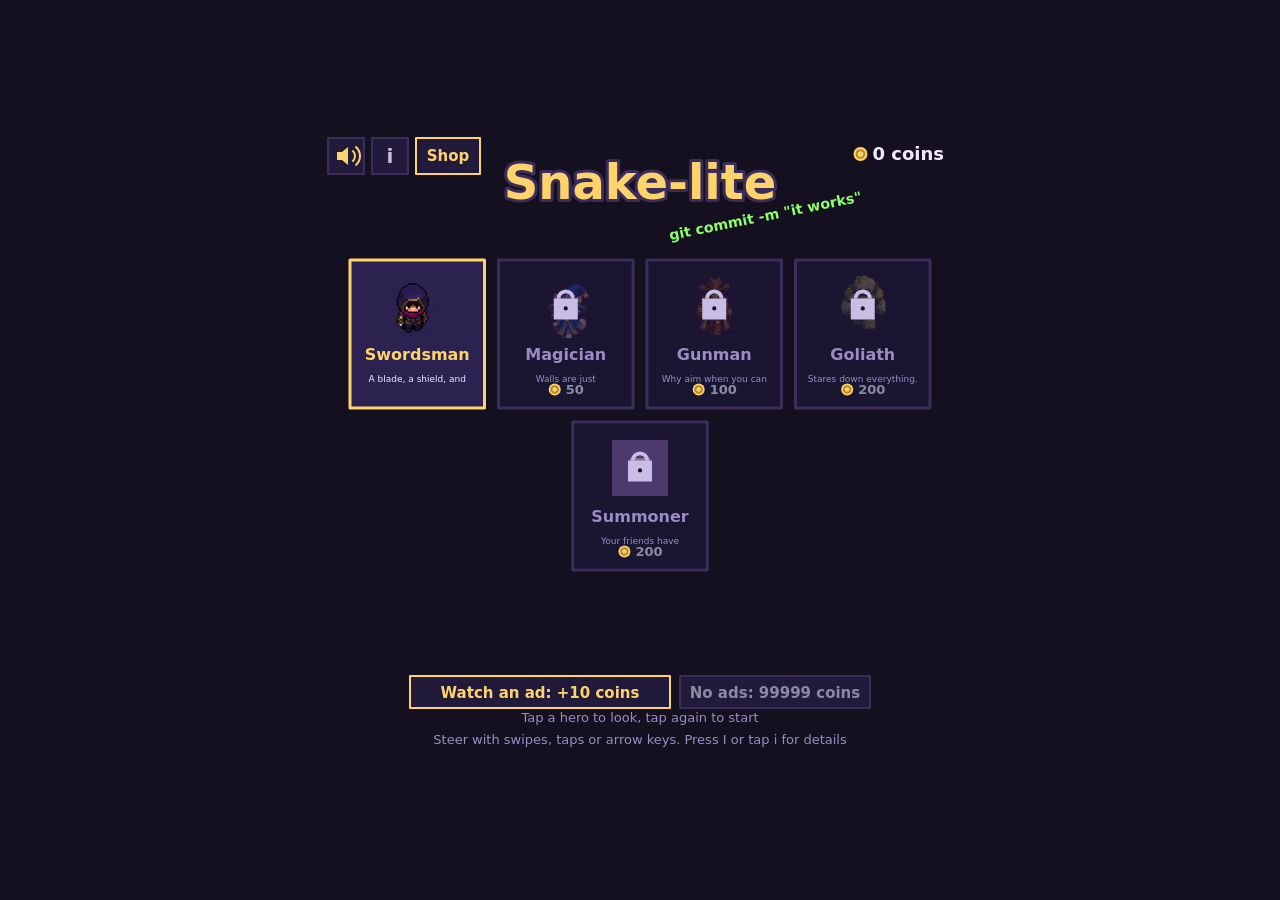
==== src/index.html @ b245837a "Add Summoner hero with spirit mechanics and update game balance - Introduced the Summoner hero, whic" ====
<!DOCTYPE html>
<html lang="en">
<head>
<meta charset="utf-8">
<meta name="viewport" content="width=device-width, initial-scale=1, viewport-fit=cover">
<title>animeSnake</title>
<link rel="stylesheet" href="style.css">
</head>
<body>
<canvas id="w"></canvas>
<canvas id="c" width="640" height="640"></canvas>

<!-- Plain scripts (no server or build step needed). Order matters: each file may use the ones above it
     when it loads, and every function in any file when the game runs. -->
<script src="config.js"></script>   <!-- constants and tuning numbers -->
<script src="sprites.js"></script>  <!-- loads the shared sprite sheets, defines HEADS -->
<script src="followers.js"></script><!-- the 5 followers (body characters), their sheets, newSlot() -->
<script src="state.js"></script>    <!-- the S object: all mutable game state, newRun() -->
<script src="storage.js"></script>  <!-- saves best score and best combo in the browser -->
<script src="unlocks.js"></script>  <!-- click-to-buy unlocks (heroes now, more later) -->
<script src="audio.js"></script>    <!-- sound effects and music (synthesized placeholders) -->
<script src="world.js"></script>    <!-- food, hazard, drop effects -->
<script src="rooms.js"></script>
<script src="score.js"></script>    <!-- points, combos, floating score text -->
<script src="player.js"></script>   <!-- steering, moving, rings and damage -->
<script src="camera.js"></script>   <!-- scrolling camera, viewTiles() -->
<script src="attacks.js"></script>  <!-- attack definitions, swing timer, hit resolution -->
<script src="heads.js"></script>    <!-- the 3 playable heads: weapons and passives -->
<script src="levels.js"></script>   <!-- hero levelling: XP, weapon branches -->
<script src="skills.js"></script>   <!-- active skills carried by followers (the Miner's mines) -->
<script src="mines.js"></script>    <!-- mines on the map and their explosions -->
<script src="passives.js"></script> <!-- follower passives (Raiden, Keysman, Magneto, Medusa) -->
<script src="tempbuffs.js"></script><!-- temporary buffs dropped by enemy snakes -->
<script src="summoner.js"></script><!-- the Summoner hero: follower spirits -->
<script src="recruits.js"></script>  <!-- keys summon characters that walk in and wait to be recruited -->
<script src="kicks.js"></script>    <!-- kicking items, Goliath rules -->
<script src="merge.js"></script>
<script src="buffs.js"></script>    <!-- run-start buffs, the pick screen layout, startRun() -->
<script src="shop.js"></script>     <!-- title-screen shop, permanent starting followers -->
<script src="revive.js"></script>   <!-- death: revive countdown, game-over lockout -->
<script src="../assets/ads/ads_data.js"></script> <!-- madlib parts for the fake ads -->
<script src="ads.js"></script>      <!-- fake joke ads: revives and the hero-select coin button -->
<script src="retention.js"></script><!-- retention hooks: pressure, frustration meter, coin tiers -->
<script src="leaderboard.js"></script><!-- shared top-10 leaderboard (Supabase), initials box -->
<script src="enemies.js"></script>  <!-- enemy snakes, their AI, waves -->
<script src="boss.js"></script>     <!-- the wave 10 boss, reward pick -->
<script src="scenery.js"></script>
<script src="render.js"></script>   <!-- all drawing; reads S, never changes it -->
<script src="hud.js"></script>      <!-- window-corner HUD, buff list, level bar, key arrow -->
<script src="input.js"></script>    <!-- keyboard, touch, pause -->
<script src="main.js"></script>     <!-- step(), loop(), starts the game -->
</body>
</html>
---- src/style.css ----
html, body { margin: 0; height: 100%; background: #14101f; color: #f3e9ff; font-family: system-ui, sans-serif; overflow: hidden; touch-action: none; }
body { display: flex; align-items: center; justify-content: center; }
/* #w = the world, fills the window, behind. #c = the UI square (HUD, menus, overlays), centred on top. */
#w { position: fixed; left: 0; top: 0; image-rendering: pixelated; }
#c {
  position: relative; z-index: 1;
  width: min(96vw, calc(100vh - 20px), 640px); height: auto; aspect-ratio: 1 / 1;
  image-rendering: pixelated; /* keep pixel art crisp when the canvas is scaled */
}

/* Nothing on the page is selectable, so long-presses never pop up selection handles. The initials box stays typable. */
html, body, canvas { -webkit-user-select: none; user-select: none; -webkit-touch-callout: none; -webkit-tap-highlight-color: transparent; }
input, textarea { -webkit-user-select: text; user-select: text; }
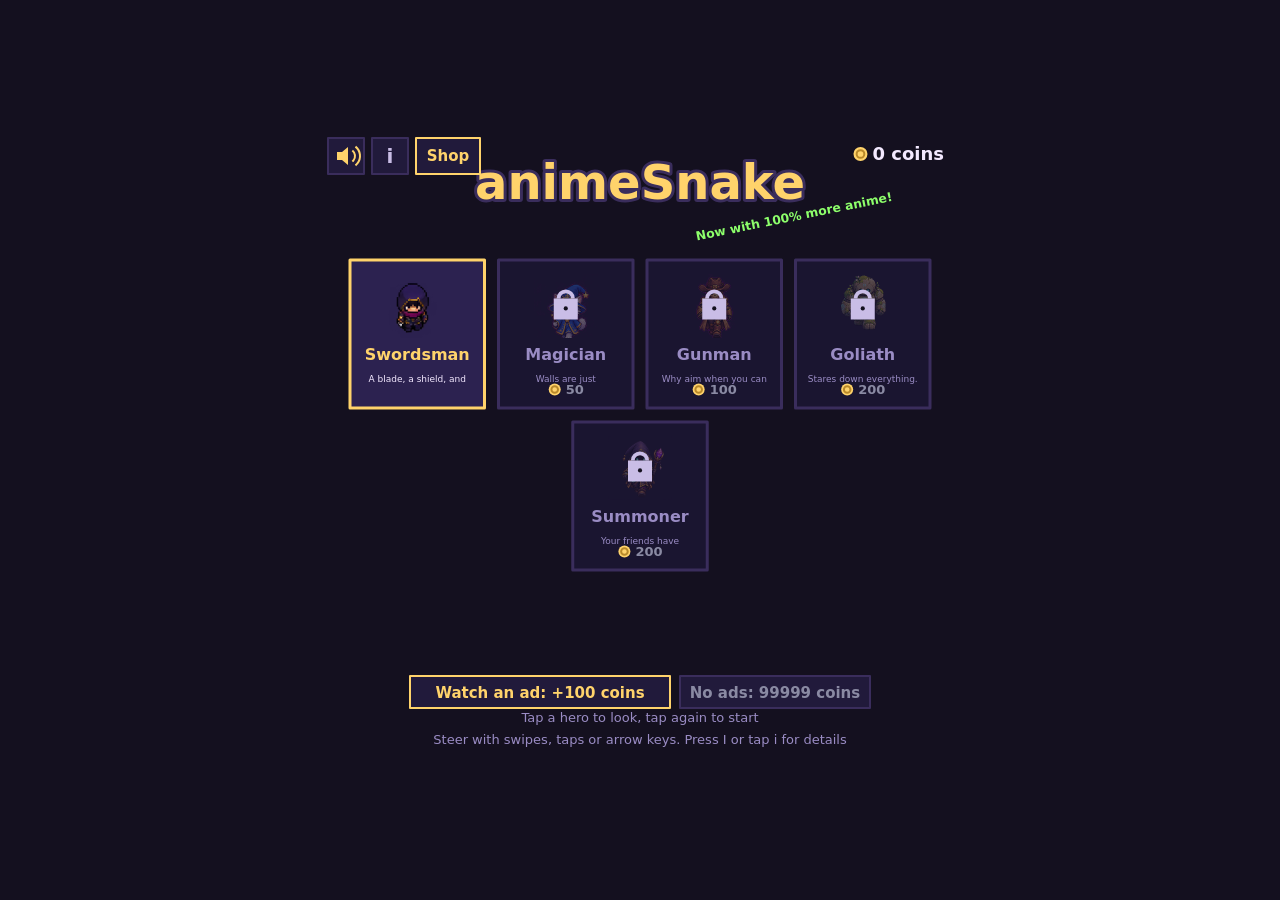
==== commit 44fb3cd4: "Implement progressive room opening mechanics with door twists and spawning logic" ====
--- a/src/index.html
+++ b/src/index.html
@@ -21,6 +21,7 @@
 <script src="audio.js"></script>    <!-- sound effects and music (synthesized placeholders) -->
 <script src="world.js"></script>    <!-- food, hazard, drop effects -->
 <script src="rooms.js"></script>
+<script src="doors.js"></script>    <!-- progressive room opening, door twists -->
 <script src="score.js"></script>    <!-- points, combos, floating score text -->
 <script src="player.js"></script>   <!-- steering, moving, rings and damage -->
 <script src="camera.js"></script>   <!-- scrolling camera, viewTiles() -->
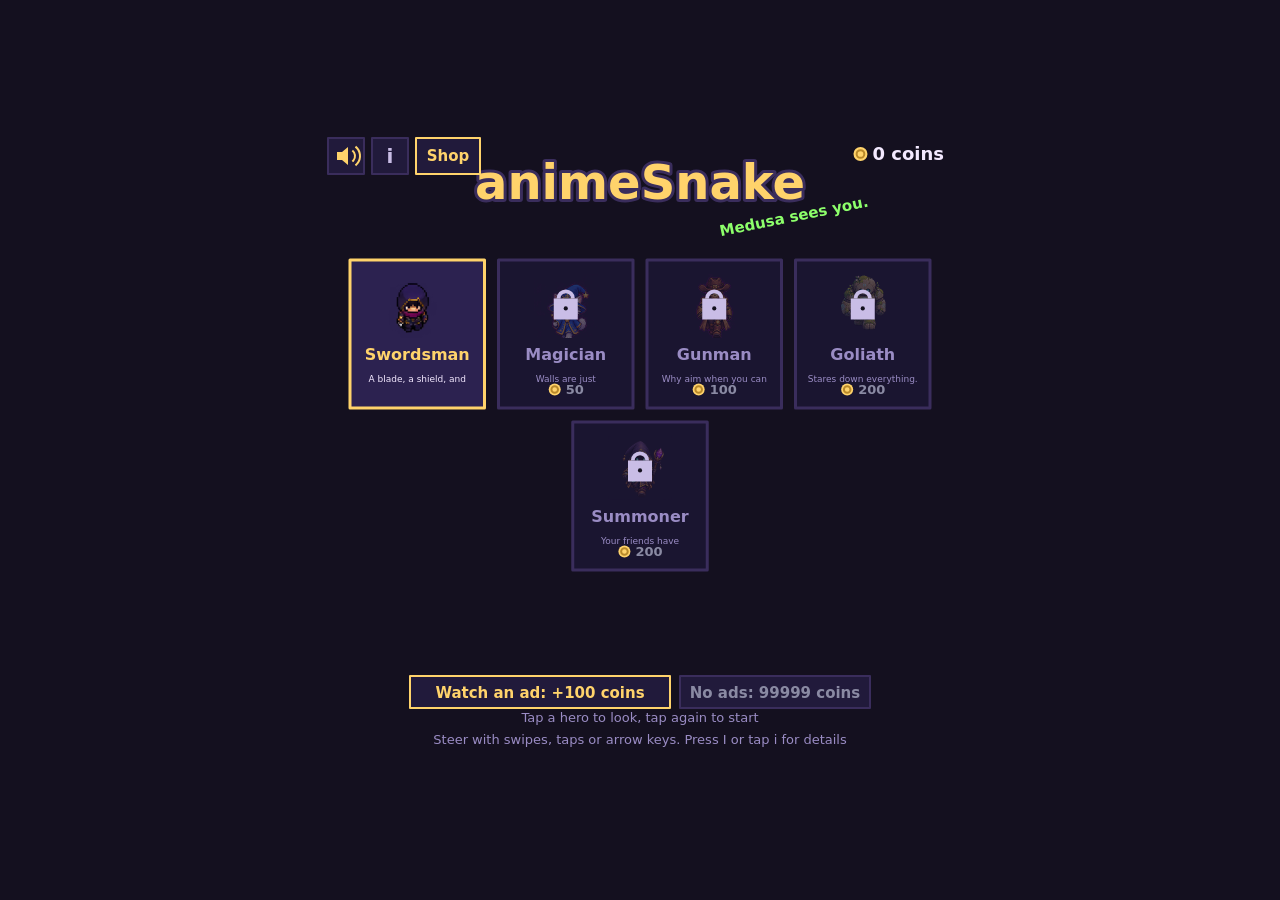
==== commit 7a9af0b7: "feat: Introduce bomb pedestals and the Hollow Wizard boss - Implement fixed bombs (pedestals) that r" ====
--- a/src/index.html
+++ b/src/index.html
@@ -45,6 +45,8 @@
 <script src="leaderboard.js"></script><!-- shared top-10 leaderboard (Supabase), initials box -->
 <script src="enemies.js"></script>  <!-- enemy snakes, their AI, waves -->
 <script src="boss.js"></script>     <!-- the wave 10 boss, reward pick -->
+<script src="wizard.js"></script>   <!-- the wave 20 boss: the Hollow Wizard -->
+<script src="bombs.js"></script>    <!-- fixed bomb pedestals, kamikaze snakes -->     <!-- the wave 10 boss, reward pick -->
 <script src="scenery.js"></script>
 <script src="render.js"></script>   <!-- all drawing; reads S, never changes it -->
 <script src="hud.js"></script>      <!-- window-corner HUD, buff list, level bar, key arrow -->
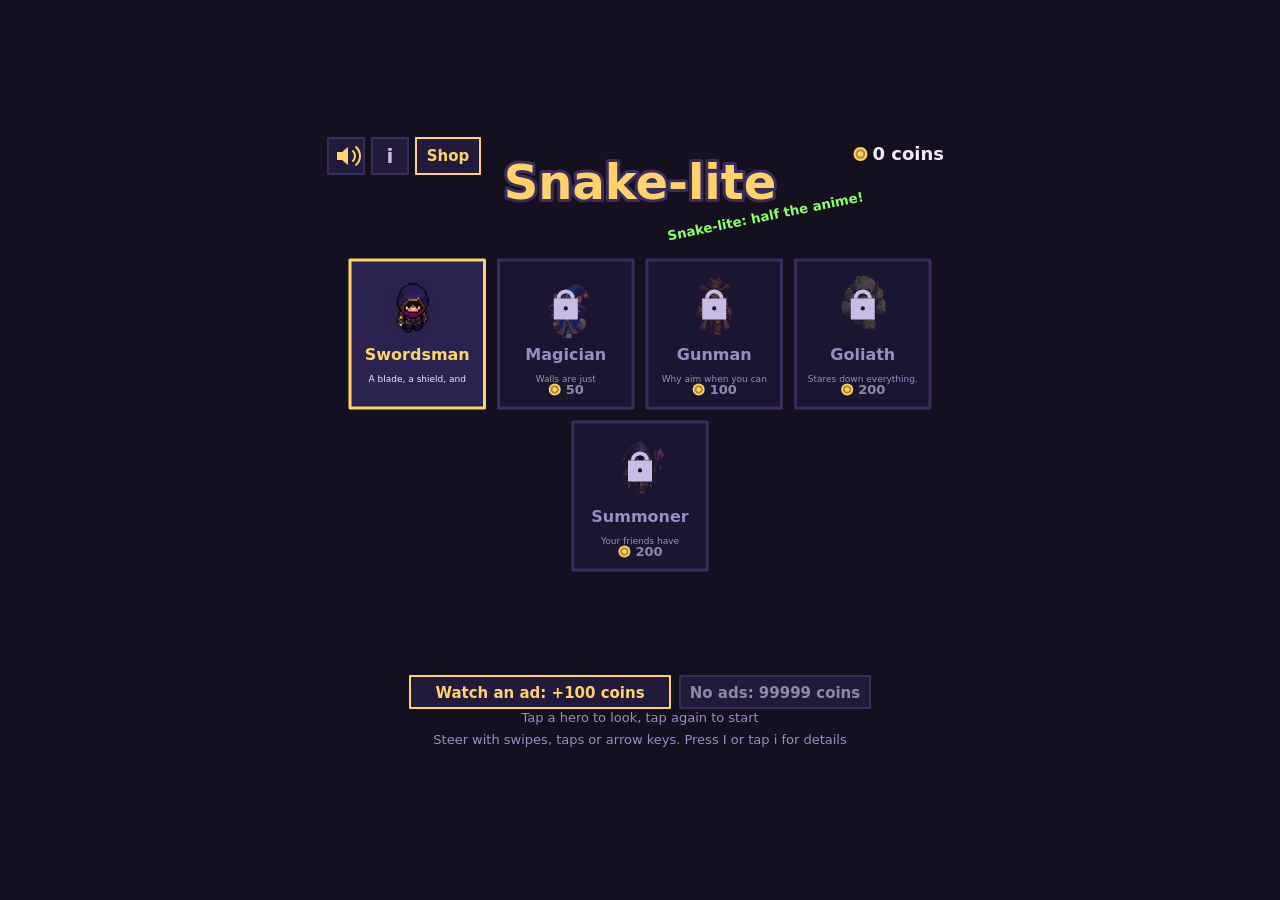
==== commit 2d59e1f6: "feat: Implement weapon chests to replace weapon pick screen - Added chests.js to manage weapon chest" ====
--- a/src/index.html
+++ b/src/index.html
@@ -28,6 +28,7 @@
 <script src="attacks.js"></script>  <!-- attack definitions, swing timer, hit resolution -->
 <script src="heads.js"></script>    <!-- the 3 playable heads: weapons and passives -->
 <script src="levels.js"></script>   <!-- hero levelling: XP, weapon branches -->
+<script src="chests.js"></script>   <!-- weapon chests -->
 <script src="skills.js"></script>   <!-- active skills carried by followers (the Miner's mines) -->
 <script src="mines.js"></script>    <!-- mines on the map and their explosions -->
 <script src="passives.js"></script> <!-- follower passives (Raiden, Keysman, Magneto, Medusa) -->
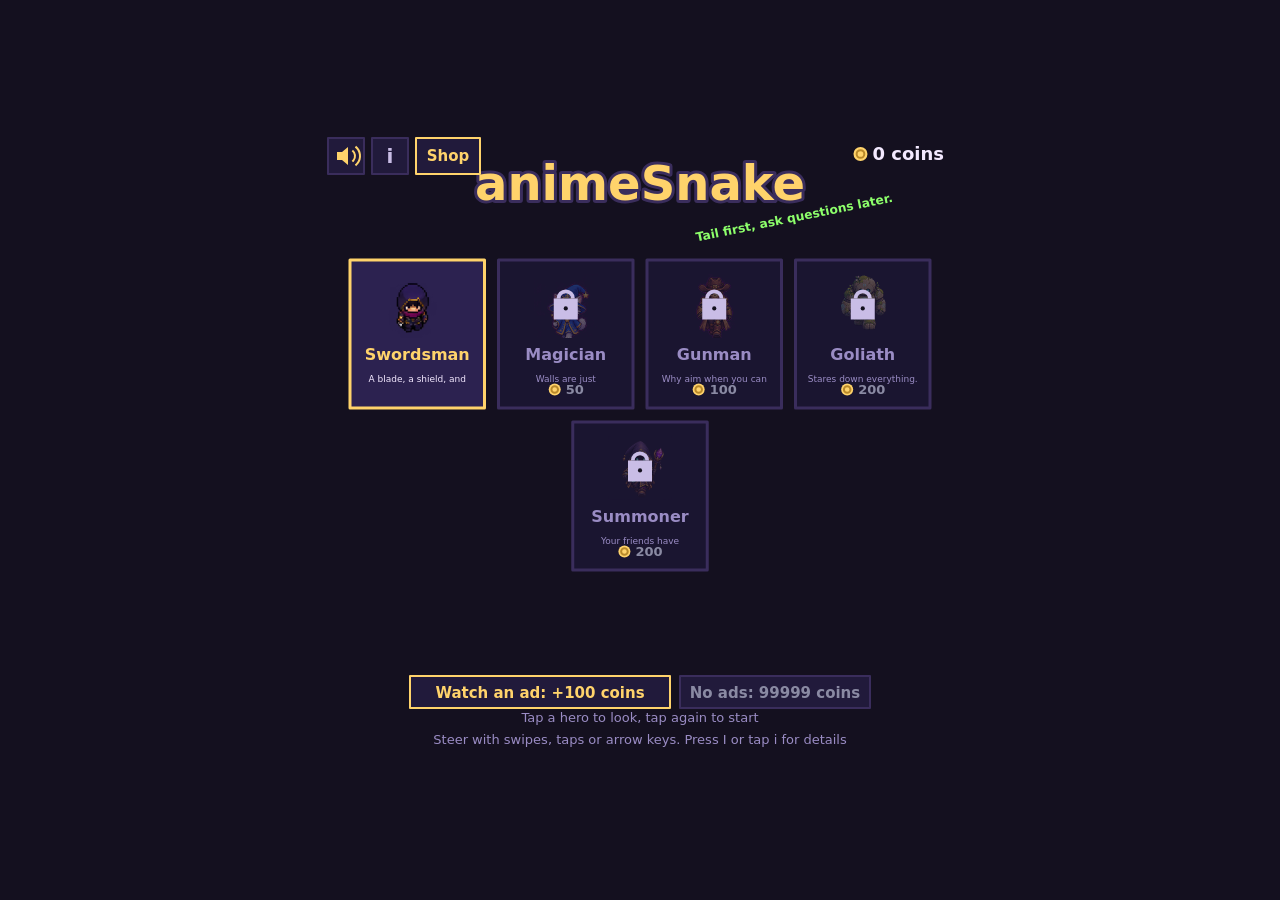
==== commit 81bc4af6: "Enhance game difficulty scaling with new boss mechanics and rush events - Introduced boss tiers that" ====
--- a/src/index.html
+++ b/src/index.html
@@ -48,6 +48,7 @@
 <script src="boss.js"></script>     <!-- the wave 10 boss, reward pick -->
 <script src="wizard.js"></script>   <!-- the wave 20 boss: the Hollow Wizard -->
 <script src="bombs.js"></script>    <!-- fixed bomb pedestals, kamikaze snakes -->     <!-- the wave 10 boss, reward pick -->
+<script src="waves.js"></script>    <!-- harder waves: boss tiers, rushes, the wave 30 victory -->
 <script src="scenery.js"></script>
 <script src="render.js"></script>   <!-- all drawing; reads S, never changes it -->
 <script src="hud.js"></script>      <!-- window-corner HUD, buff list, level bar, key arrow -->
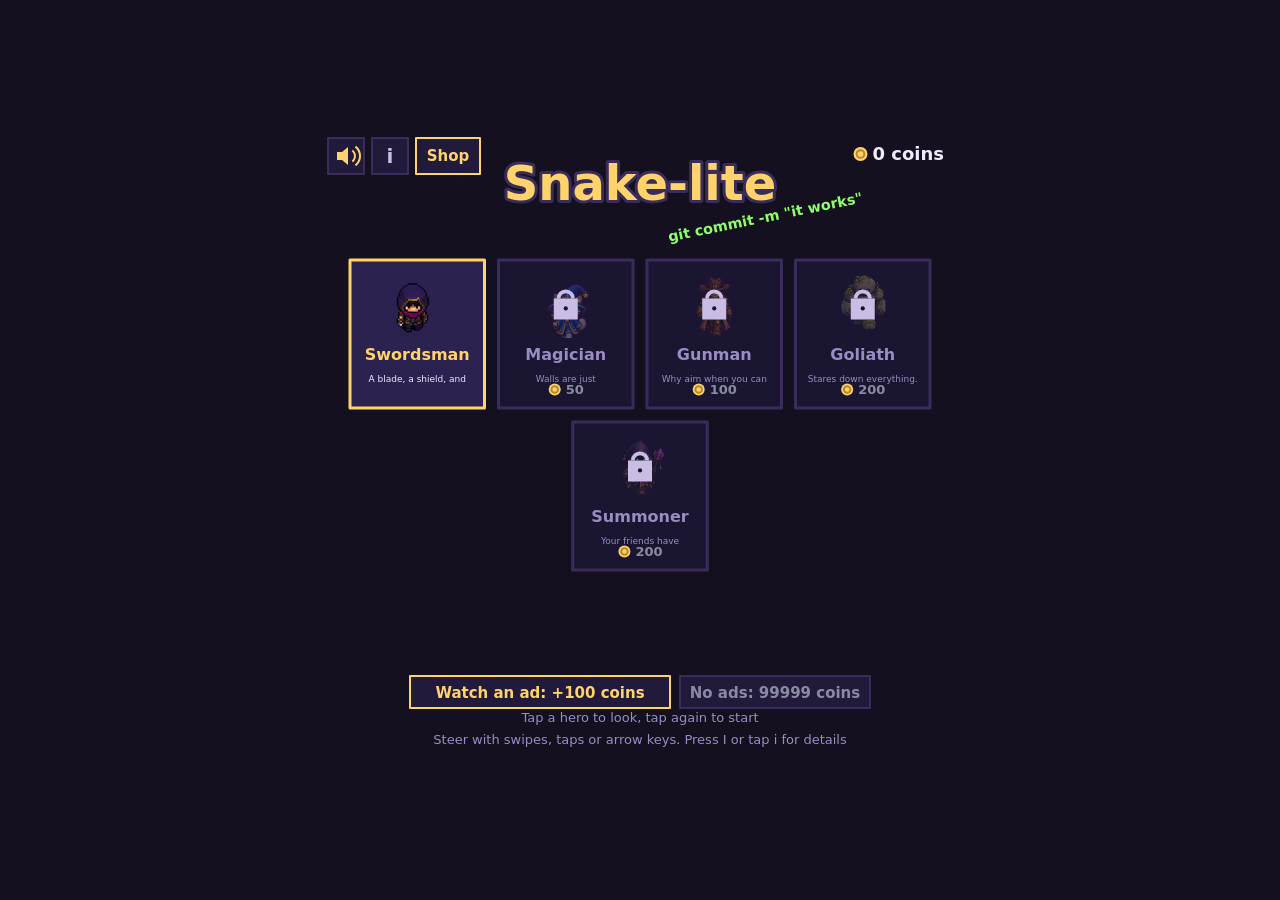
==== commit 576e985d: "feat: Add new enemy mechanics including runners and big snakes, enhance headbutt interactions feat: " ====
--- a/src/index.html
+++ b/src/index.html
@@ -49,6 +49,7 @@
 <script src="wizard.js"></script>   <!-- the wave 20 boss: the Hollow Wizard -->
 <script src="bombs.js"></script>    <!-- fixed bomb pedestals, kamikaze snakes -->     <!-- the wave 10 boss, reward pick -->
 <script src="waves.js"></script>    <!-- harder waves: boss tiers, rushes, the wave 30 victory -->
+<script src="snakes.js"></script>   <!-- big snakes, runners, length scaling, headbutt -->
 <script src="scenery.js"></script>
 <script src="render.js"></script>   <!-- all drawing; reads S, never changes it -->
 <script src="hud.js"></script>      <!-- window-corner HUD, buff list, level bar, key arrow -->
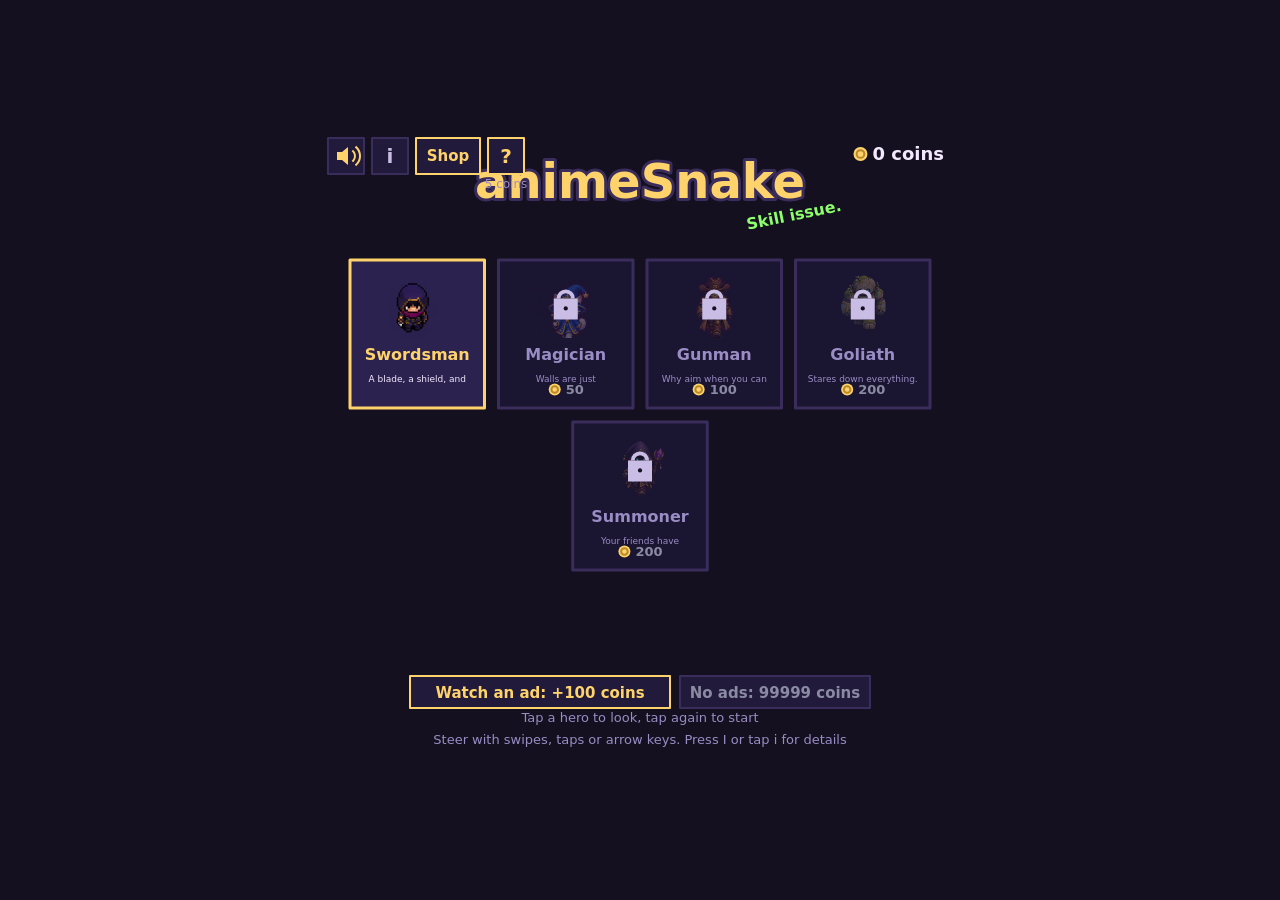
==== commit d4ff26ba: "feat: Add help system with help page and hints for new players, implement safe mines perk" ====
--- a/src/index.html
+++ b/src/index.html
@@ -39,6 +39,8 @@
 <script src="merge.js"></script>
 <script src="buffs.js"></script>    <!-- run-start buffs, the pick screen layout, startRun() -->
 <script src="shop.js"></script>     <!-- title-screen shop, permanent starting followers -->
+<script src="help_data.js"></script> <!-- the help page text -->
+<script src="help.js"></script>     <!-- the help page on the title screen -->
 <script src="revive.js"></script>   <!-- death: revive countdown, game-over lockout -->
 <script src="../assets/ads/ads_data.js"></script> <!-- madlib parts for the fake ads -->
 <script src="ads.js"></script>      <!-- fake joke ads: revives and the hero-select coin button -->
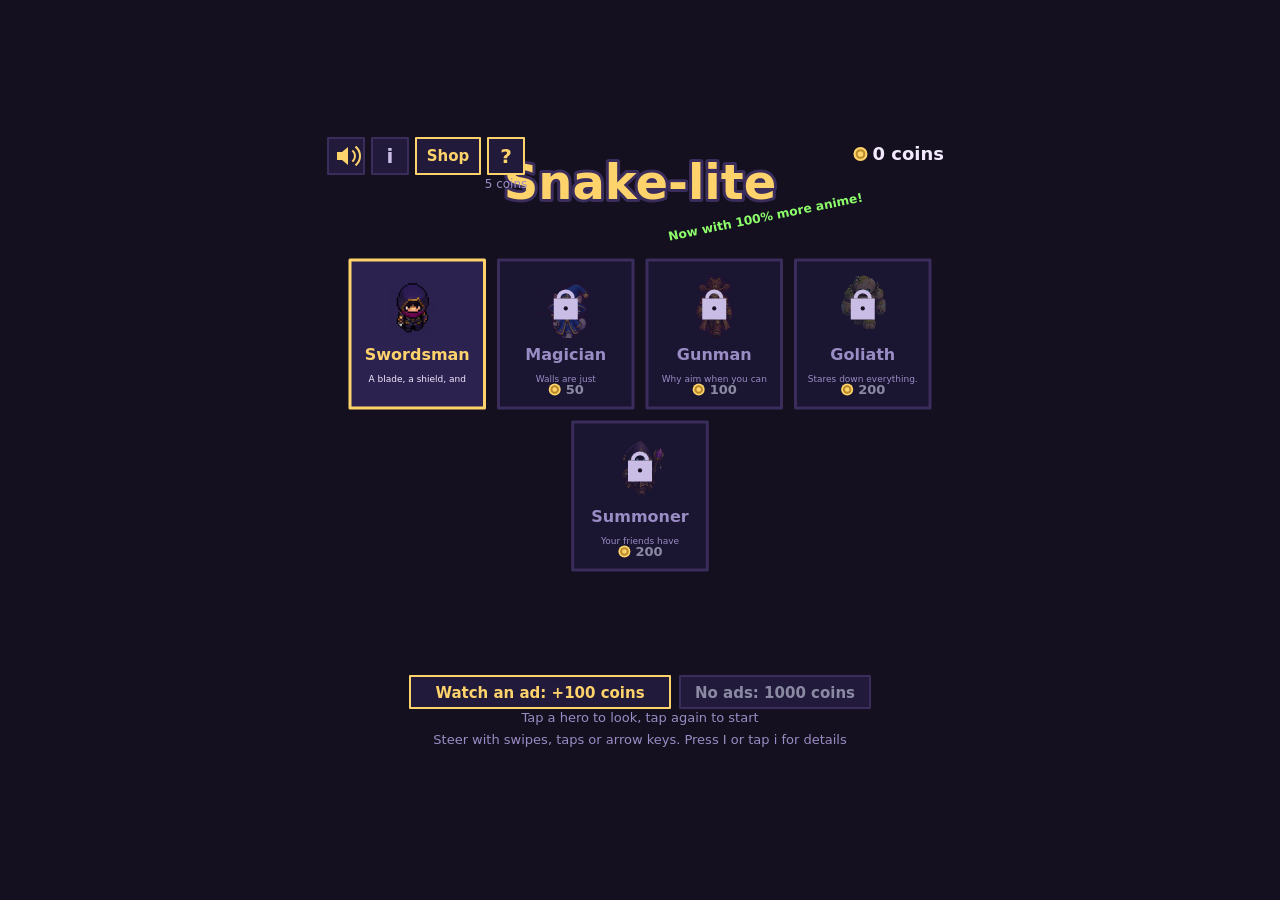
==== commit 6b5879dc: "nerfed the game cause it was too hard lmao" ====
--- a/src/index.html
+++ b/src/index.html
@@ -28,6 +28,7 @@
 <script src="attacks.js"></script>  <!-- attack definitions, swing timer, hit resolution -->
 <script src="heads.js"></script>    <!-- the 3 playable heads: weapons and passives -->
 <script src="levels.js"></script>   <!-- hero levelling: XP, weapon branches -->
+<script src="newweapons.js"></script>
 <script src="chests.js"></script>   <!-- weapon chests -->
 <script src="skills.js"></script>   <!-- active skills carried by followers (the Miner's mines) -->
 <script src="mines.js"></script>    <!-- mines on the map and their explosions -->
